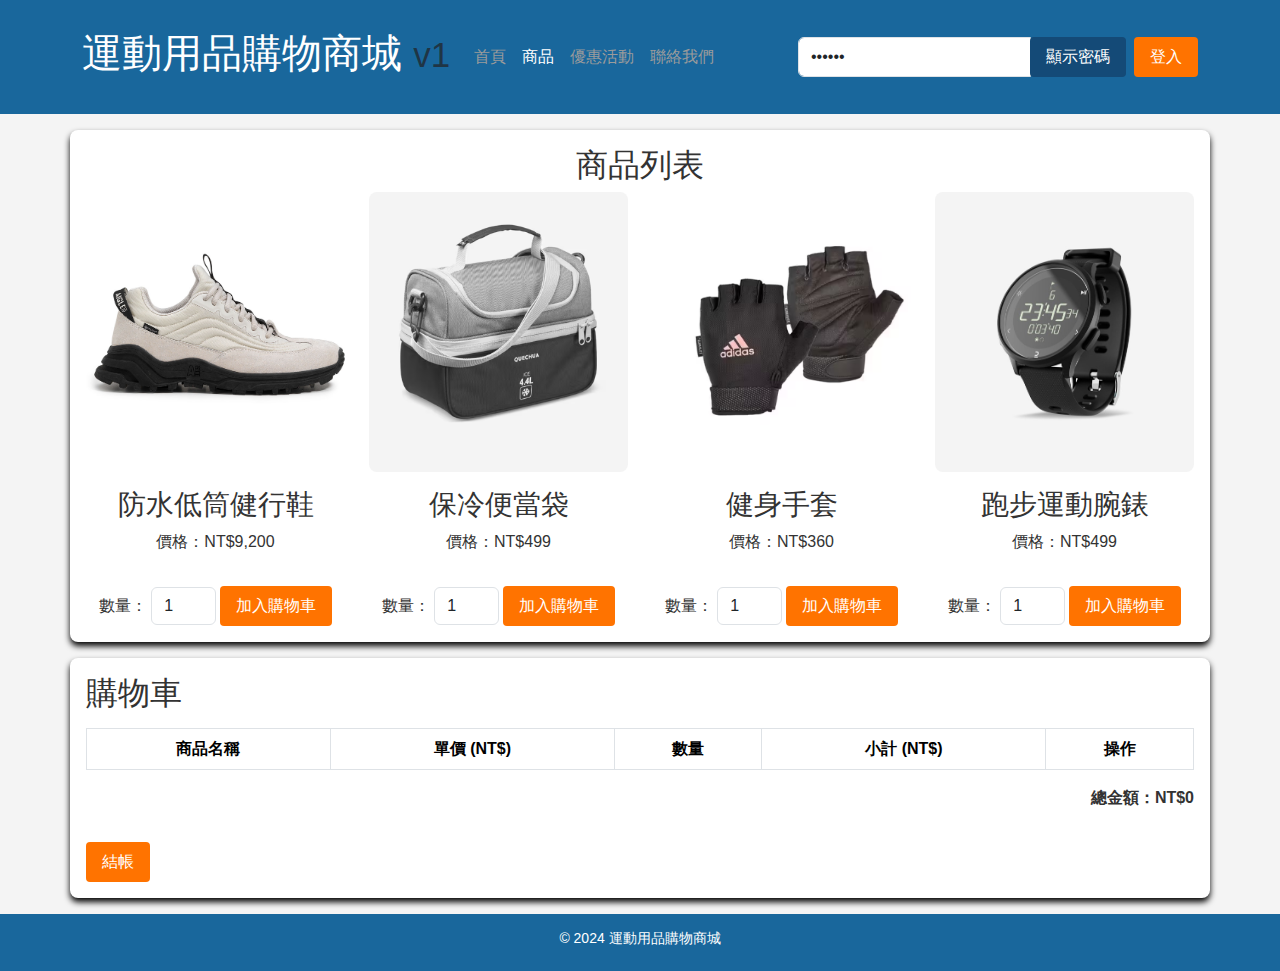
==== products.html @ 4958b59a "Add files via upload" ====
<!DOCTYPE html>
<html lang="zh-Hant">

<head>
    <meta charset="UTF-8">
    <meta name="viewport" content="width=device-width, initial-scale=1.0">
    <title>運動用品店購物車v1</title>
    <link href="https://cdn.jsdelivr.net/npm/bootstrap@5.1.1/dist/css/bootstrap.min.css" rel="stylesheet">
    <link rel="stylesheet" href="./css/styles.css">
</head>

<body>
    <header>
        <div class="container-lg">
            <nav class="navbar navbar-expand-lg navbar-light ">

                <!-- H1 標題 -->

                <a class="navbar-brand fw-bold text-white" href="./index.html">
                    <h1>
                        運動用品購物商城 <small class="text-muted">v1</small>
                    </h1>

                </a>

                <!-- Navbar Toggler (for smaller screens) -->
                <button class="navbar-toggler" type="button" data-bs-toggle="collapse" data-bs-target="#navbarNav"
                    aria-controls="navbarNav" aria-expanded="false" aria-label="Toggle navigation">
                    <span class="navbar-toggler-icon"></span>
                </button>

                <!-- Navbar Content -->
                <div class="collapse navbar-collapse" id="navbarNav">
                    <ul class="navbar-nav me-auto">
                        <li class="nav-item">
                            <a class="nav-link text-gray" href="./index.html" data-nav="首頁">首頁</a>
                        </li>
                        <li class="nav-item">
                            <a class="nav-link text-white active" href="./products.html" data-nav="商品">商品</a>
                        </li>
                        <li class="nav-item">
                            <a class="nav-link text-gray" href="#" data-nav="優惠活動">優惠活動</a>
                        </li>
                        <li class="nav-item">
                            <a class="nav-link text-gray" href="./contactUs.html" data-nav="聯絡我們">聯絡我們</a>
                        </li>
                    </ul>
                    <!-- 登入區 -->
                    <form class="d-flex align-items-center" id="login-form">
                        <div class="input-group me-2">
                            <input type="password" id="password" class="form-control" placeholder="輸入密碼" value="abc123">
                            <button type="button" id="toggle-password" class="btn btn-dark">顯示密碼</button>
                        </div>
                        <!-- 密碼abc123 -->
                        <button type="button" id="login-btn" class="btnA text-nowrap">登入</button>
                    </form>
                </div>

            </nav>
    </header>

    <main class="main-content">
        <section class="products container ">
            <h2 class="text-center">商品列表</h2>
            <div class="row justify-content-center">
                <!-- 商品 1 -->
                <div class="product-item col-md-3 text-center" data-id="1" data-name="跑步鞋" data-price="9200">
                    <img src="./img/product5.jpg" alt="跑步鞋" class="img-fluid mb-3">
                    <h3>防水低筒健行鞋</h3>
                    <p>價格：NT$9,200</p>
                    <label for="quantity1">數量：</label>
                    <input type="number" id="quantity1" class="quantity form-control d-inline-block w-25" value="1"
                        min="0">
                    <button class="btnA mt-3 add-to-cart">加入購物車</button>
                </div>
                <!-- 商品 2 -->
                <div class="product-item col-md-3 text-center" data-id="2" data-name="保冷便當袋" data-price="499">
                    <img src="./img/product3.jpg" alt="保冷便當袋" class="img-fluid mb-3">
                    <h3>保冷便當袋</h3>
                    <p>價格：NT$499</p>
                    <label for="quantity1">數量：</label>
                    <input type="number" id="quantity2" class="quantity form-control d-inline-block w-25" value="1"
                        min="0">
                    <button class="btnA mt-3 add-to-cart">加入購物車</button>
                </div>
                <!-- 商品 3 -->
                <div class="product-item col-md-3 text-center" data-id="3" data-name="健身手套" data-price="360">
                    <img src="./img/product2.jpg" alt="健身手套" class="img-fluid mb-3">
                    <h3>健身手套</h3>
                    <p>價格：NT$360</p>
                    <label for="quantity1">數量：</label>
                    <input type="number" id="quantity3" class="quantity form-control d-inline-block w-25" value="1"
                        min="0">
                    <button class="btnA mt-3 add-to-cart">加入購物車</button>
                </div>
                <!-- 商品 4 -->
                <div class="product-item col-md-3 text-center" data-id="4" data-name="跑步運動腕錶" data-price="499">
                    <img src="./img/product4.jpg" alt="跑步運動腕錶" class="img-fluid mb-3">
                    <h3>跑步運動腕錶</h3>
                    <p>價格：NT$499</p>
                    <label for="quantity1">數量：</label>
                    <input type="number" id="quantity3" class="quantity form-control d-inline-block w-25" value="1"
                        min="0">
                    <button class="btnA mt-3 add-to-cart">加入購物車</button>
                </div>


            </div>
        </section>

        <section class="cart container mt-3">
            <h2 class="text-start mb-3">購物車</h2>
            <table class="table table-bordered">
                <thead>
                    <tr>
                        <th>商品名稱</th>
                        <th>單價 (NT$)</th>
                        <th>數量</th>
                        <th>小計 (NT$)</th>
                        <th>操作</th>
                    </tr>
                </thead>
                <tbody class="cart-items">
                    <!-- JavaScript 動態插入 -->
                </tbody>
            </table>
            <p class="total-price fw-bold text-end">總金額：NT$0</p>
            <button class="btnA checkout mt-3">結帳</button>
        </section>
    </main>
    

    <div class="footer">
        <h1 class="small">© 2024 運動用品購物商城</h1>
    </div>

    <!-- 引入 Bootstrap 的 JS 和 Popper -->
    <script src="https://cdn.jsdelivr.net/npm/bootstrap@5.1.1/dist/js/bootstrap.bundle.min.js"></script>
    <!-- 引入自訂 JavaScript -->
    <script src="./js/000.js"></script>
</body>

</html>
---- css/styles.css ----
body {
    font-family: Arial, sans-serif;
    margin: 0;
    padding: 0;
    background-color: #F4F4F4;
    color: #333;
}

header,
.footer {
    /* background-color: #005CA9; */
    background-color: #19679C;
    color: #FFFFFF;
    text-align: center;
    padding: 16px;
}

.main-content {
    padding: 16px;
}

.products,
.cart {
    background-color: #FFFFFF;
    border-radius: 8px;
    box-shadow: 0 4px 6px #000;
    padding: 16px;
}

/* .products-item {object-fit: cover} */

.btnA {
    background-color: #FF7300;
    color: #FFFFFF;
    border: none;
    padding: 8px 16px;
    cursor: pointer;
    border-radius: 4px;
    font-size: 16px;

}

.btnA:hover {
    background-color: #bb5e16;

}

.table th,
.table td {
    vertical-align: middle;
    text-align: center;
}




/* 針對登入區域樣式 */
.login-section {
    background-color: #FFFFFF;
    border-radius: 8px;
    box-shadow: 0 4px 6px rgba(0, 0, 0, 0.1);
    padding: 16px;
}

#toggle-password {
    border-radius: 0 4px 4px 0;
}

.btn-show {
    background-color: #FF7300;
    color: #FFFFFF;

}

.btn-hide {
    background-color: #005CA9;
    color: #FFFFFF;
}

#login-btn.online {
    background-color: #898a89;
    /* 灰色表示在線 */
    color: #FFFFFF;
    cursor: default;
    pointer-events: none;
    /* 防止再次點擊 */
}

.product-item img {
    height: 280px;
    /* 設置固定高度 */
    object-fit: cover;
    /* 確保圖片內容填充但不變形 */
    width: 100%;
    /* 確保圖片的寬度滿足容器 */
    border-radius: 8px;
    /* 美化圖片邊角，可選 */
}


#toggle-password {
    border: none;
    /* 移除邊框 */
    box-shadow: none;
    /* 移除陰影 */
    outline: none;
    /* 移除點擊後的藍色外框 */
    background-color: #144a77;
    /* 按鈕背景色 */
    color: #FFFFFF;
    /* 按鈕文字顏色 */
    cursor: pointer;
    /* 鼠標指針 */
    padding: 8px 16px;
    /* 添加內距讓按鈕更舒適 */
    border-radius: 4px;
    /* 圓角效果 */
}

#toggle-password:hover {
    background-color: #bb5e16;
    /* 滑鼠懸停時的效果 */
}


.text-gray {
    color: rgb(155, 155, 155) !important;
}
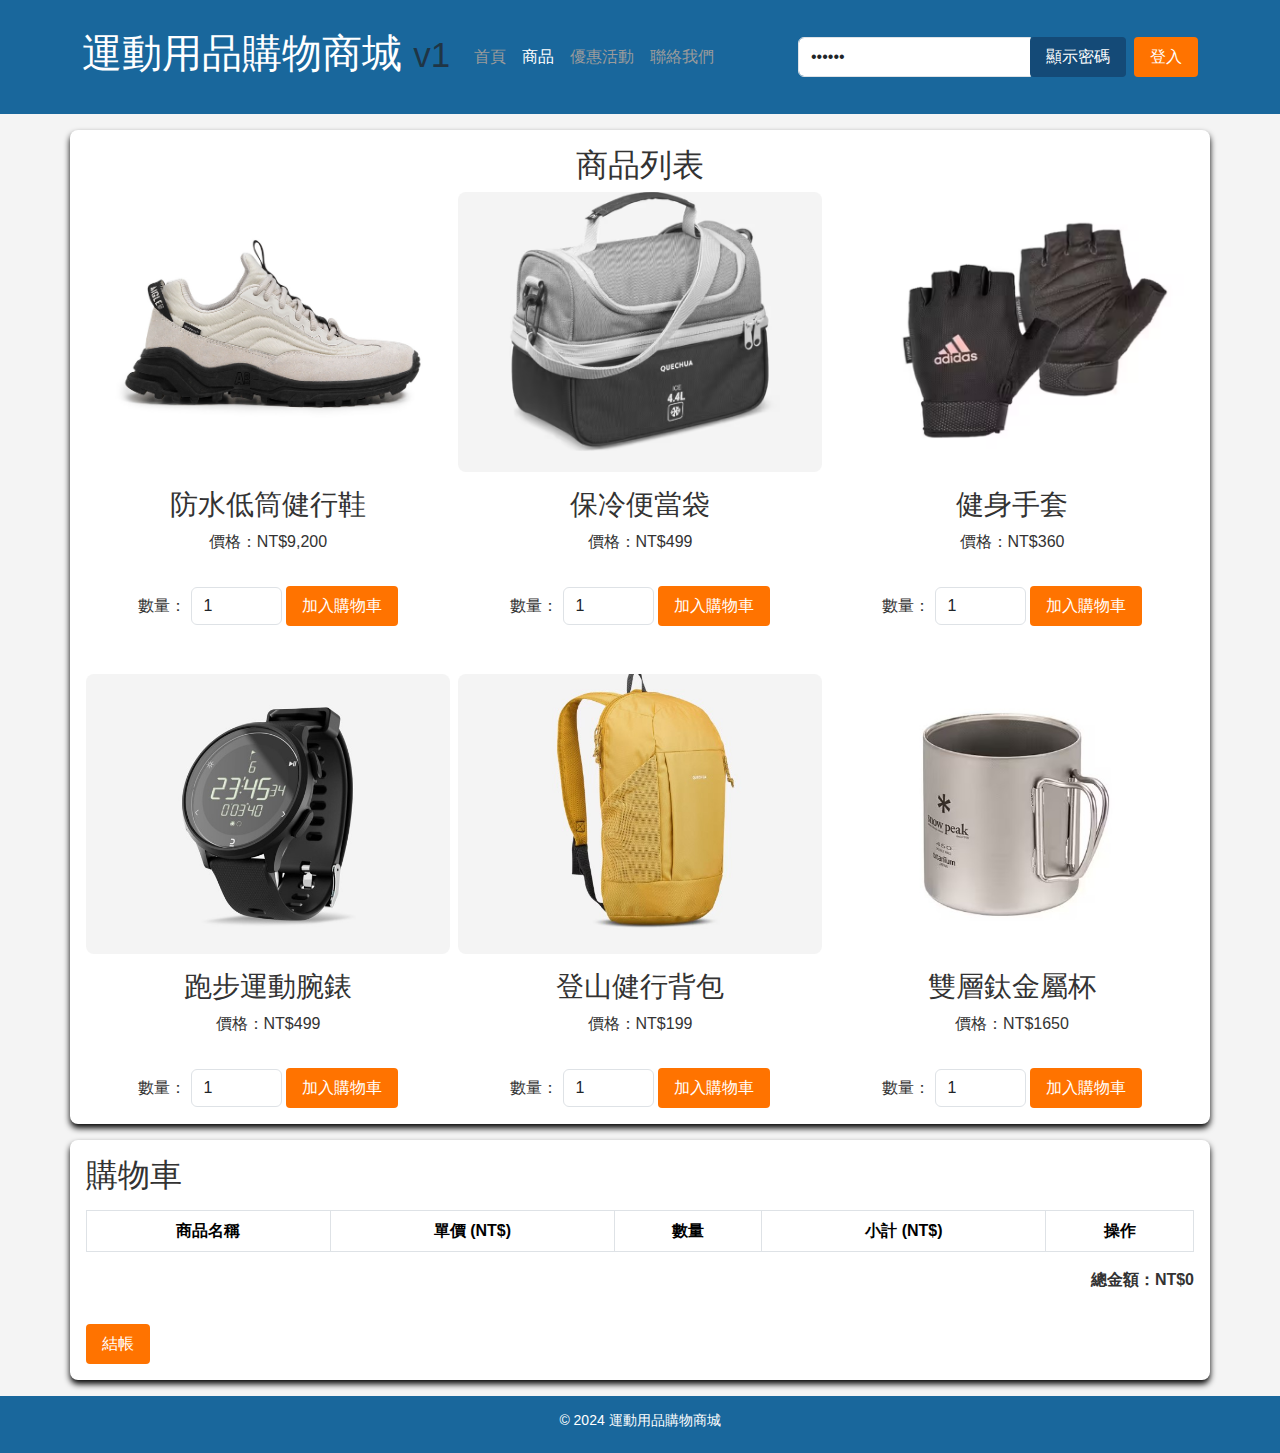
==== commit e13d9019: "Add files via upload" ====
--- a/products.html
+++ b/products.html
@@ -62,9 +62,9 @@
     <main class="main-content">
         <section class="products container ">
             <h2 class="text-center">商品列表</h2>
-            <div class="row justify-content-center">
+            <div class="row gy-5 justify-content-center g-2">
                 <!-- 商品 1 -->
-                <div class="product-item col-md-3 text-center" data-id="1" data-name="跑步鞋" data-price="9200">
+                <div class="product-item col-md-4 text-center" data-id="1" data-name="跑步鞋" data-price="9200">
                     <img src="./img/product5.jpg" alt="跑步鞋" class="img-fluid mb-3">
                     <h3>防水低筒健行鞋</h3>
                     <p>價格：NT$9,200</p>
@@ -74,7 +74,7 @@
                     <button class="btnA mt-3 add-to-cart">加入購物車</button>
                 </div>
                 <!-- 商品 2 -->
-                <div class="product-item col-md-3 text-center" data-id="2" data-name="保冷便當袋" data-price="499">
+                <div class="product-item col-md-4 text-center" data-id="2" data-name="保冷便當袋" data-price="499">
                     <img src="./img/product3.jpg" alt="保冷便當袋" class="img-fluid mb-3">
                     <h3>保冷便當袋</h3>
                     <p>價格：NT$499</p>
@@ -84,7 +84,7 @@
                     <button class="btnA mt-3 add-to-cart">加入購物車</button>
                 </div>
                 <!-- 商品 3 -->
-                <div class="product-item col-md-3 text-center" data-id="3" data-name="健身手套" data-price="360">
+                <div class="product-item col-md-4 text-center" data-id="3" data-name="健身手套" data-price="360">
                     <img src="./img/product2.jpg" alt="健身手套" class="img-fluid mb-3">
                     <h3>健身手套</h3>
                     <p>價格：NT$360</p>
@@ -94,7 +94,7 @@
                     <button class="btnA mt-3 add-to-cart">加入購物車</button>
                 </div>
                 <!-- 商品 4 -->
-                <div class="product-item col-md-3 text-center" data-id="4" data-name="跑步運動腕錶" data-price="499">
+                <div class="product-item col-md-4 text-center" data-id="4" data-name="跑步運動腕錶" data-price="499">
                     <img src="./img/product4.jpg" alt="跑步運動腕錶" class="img-fluid mb-3">
                     <h3>跑步運動腕錶</h3>
                     <p>價格：NT$499</p>
@@ -103,6 +103,28 @@
                         min="0">
                     <button class="btnA mt-3 add-to-cart">加入購物車</button>
                 </div>
+
+                <!-- 商品 5 -->
+                <div class="product-item col-md-4 text-center" data-id="5" data-name="登山健行背包" data-price="199">
+                    <img src="./img/product1.jpg" alt="登山健行背包" class="img-fluid mb-3">
+                    <h3>登山健行背包</h3>
+                    <p>價格：NT$199</p>
+                    <label for="quantity1">數量：</label>
+                    <input type="number" id="quantity3" class="quantity form-control d-inline-block w-25" value="1"
+                        min="0">
+                    <button class="btnA mt-3 add-to-cart">加入購物車</button>
+                </div>
+                <!-- 商品 6 -->
+                <div class="product-item col-md-4 text-center" data-id="6" data-name="雙層鈦金屬杯" data-price="1650">
+                    <img src="./img/product6.jpg" alt="雙層鈦金屬杯" class="img-fluid mb-3">
+                    <h3>雙層鈦金屬杯</h3>
+                    <p>價格：NT$1650</p>
+                    <label for="quantity1">數量：</label>
+                    <input type="number" id="quantity3" class="quantity form-control d-inline-block w-25" value="1"
+                        min="0">
+                    <button class="btnA mt-3 add-to-cart">加入購物車</button>
+                </div>
+
 
 
             </div>
@@ -128,7 +150,7 @@
             <button class="btnA checkout mt-3">結帳</button>
         </section>
     </main>
-    
+
 
     <div class="footer">
         <h1 class="small">© 2024 運動用品購物商城</h1>
